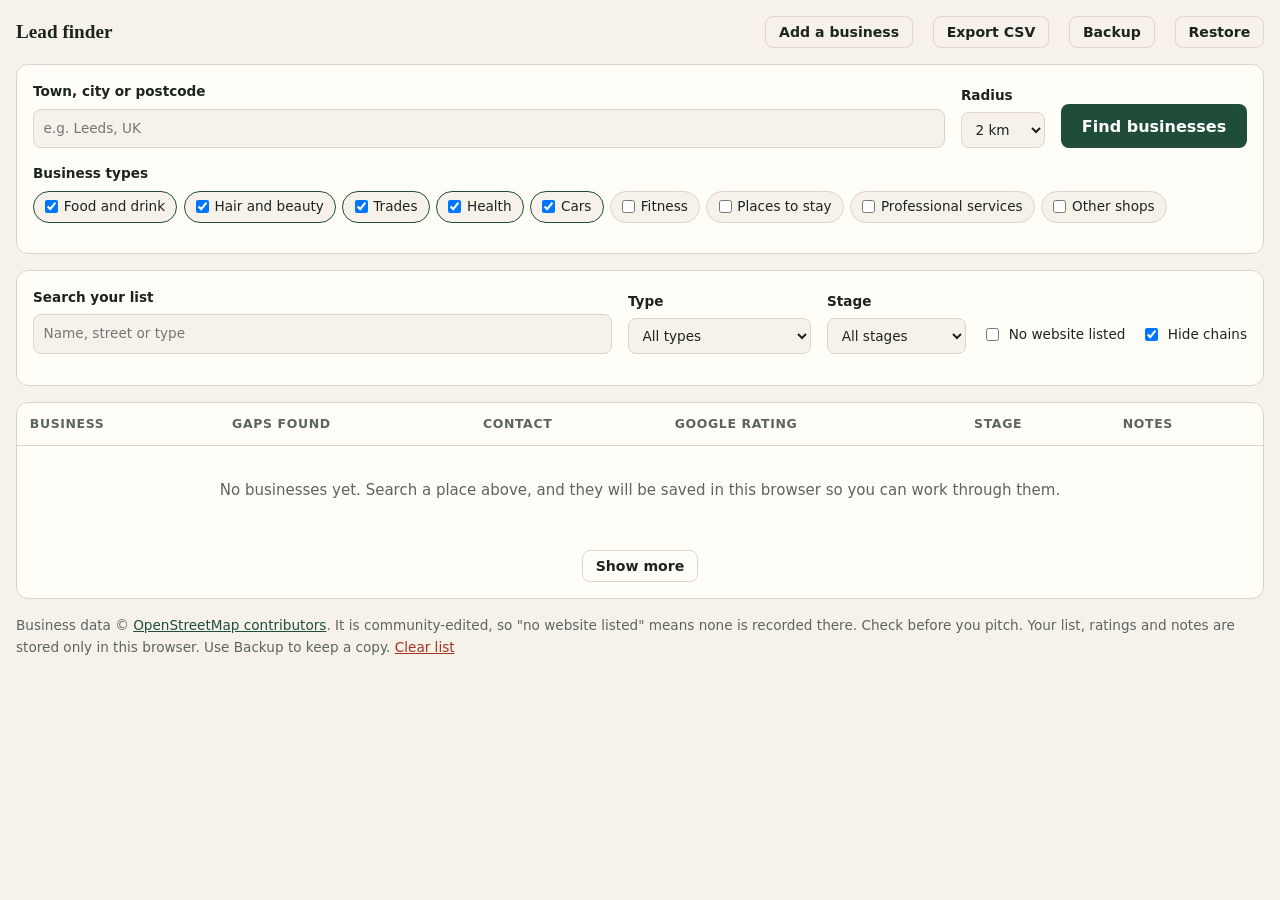
==== leads/index.html @ 333c08f4 "Add agency site, OpenStreetMap lead finder and delivery playbook Static, no-build starting point: a " ====
<!doctype html>
<html lang="en">
<head>
  <meta charset="utf-8">
  <meta name="viewport" content="width=device-width, initial-scale=1">
  <meta name="robots" content="noindex, nofollow">
  <title>Lead finder</title>
  <link rel="stylesheet" href="../assets/site.css">
  <link rel="stylesheet" href="leads.css">
</head>
<body>
  <header class="top">
    <a class="brand" href="../">Lead finder</a>
    <nav aria-label="Tools">
      <button type="button" class="ghost" id="add-manual">Add a business</button>
      <button type="button" class="ghost" id="export-csv">Export CSV</button>
      <button type="button" class="ghost" id="export-json">Backup</button>
      <label class="ghost file">Restore<input type="file" id="import-json" accept="application/json" hidden></label>
    </nav>
  </header>

  <main class="tool">
    <form id="search" class="panel">
      <label class="grow">Town, city or postcode
        <input id="place" placeholder="e.g. Leeds, UK" required>
      </label>
      <label>Radius
        <select id="radius">
          <option value="1000">1 km</option>
          <option value="2000" selected>2 km</option>
          <option value="5000">5 km</option>
          <option value="10000">10 km</option>
        </select>
      </label>
      <button class="btn" type="submit" id="go">Find businesses</button>
      <fieldset id="groups">
        <legend>Business types</legend>
      </fieldset>
      <p id="status" role="status"></p>
    </form>

    <section class="panel filters" aria-label="Filter your list">
      <label class="grow">Search your list
        <input id="q" type="search" placeholder="Name, street or type">
      </label>
      <label>Type
        <select id="f-group"><option value="">All types</option></select>
      </label>
      <label>Stage
        <select id="f-status"><option value="">All stages</option></select>
      </label>
      <label class="check"><input type="checkbox" id="f-noweb"> No website listed</label>
      <label class="check"><input type="checkbox" id="f-chains" checked> Hide chains</label>
      <p id="count"></p>
    </section>

    <div class="table-wrap">
      <table>
        <thead>
          <tr>
            <th>Business</th>
            <th>Gaps found</th>
            <th>Contact</th>
            <th title="Type in what you see on Google Maps">Google rating</th>
            <th>Stage</th>
            <th>Notes</th>
          </tr>
        </thead>
        <tbody id="rows"></tbody>
      </table>
      <p id="empty" class="empty">
        No businesses yet. Search a place above, and they will be saved in this browser so you can work through them.
      </p>
      <button type="button" class="ghost" id="more" hidden>Show more</button>
    </div>

    <p class="fine">
      Business data &copy; <a href="https://www.openstreetmap.org/copyright" target="_blank" rel="noopener">OpenStreetMap contributors</a>.
      It is community-edited, so "no website listed" means none is recorded there. Check before you pitch.
      Your list, ratings and notes are stored only in this browser. Use Backup to keep a copy.
      <button type="button" class="linklike" id="clear">Clear list</button>
    </p>
  </main>

  <dialog id="manual">
    <form method="dialog" id="manual-form">
      <h2>Add a business</h2>
      <label>Name <input name="name" required></label>
      <label>Address <input name="address"></label>
      <label>Phone <input name="phone"></label>
      <label>Website <input name="website" placeholder="Leave empty if they have none"></label>
      <div class="dialog-actions">
        <button type="button" class="ghost" id="manual-cancel">Cancel</button>
        <button class="btn small" type="submit">Add</button>
      </div>
    </form>
  </dialog>

  <script src="../config.js"></script>
  <script src="leads.js"></script>
</body>
</html>
---- assets/site.css ----
:root {
  --bg: #f6f2ea;
  --surface: #fffdf8;
  --ink: #1c2420;
  --muted: #5b655f;
  --line: #ddd5c6;
  --brand: #1f4d3a;
  --brand-ink: #ffffff;
  --accent: #b9621b;
  --good: #1f6b45;
  --warn: #8a5a00;
  --bad: #a2331f;
  --good-bg: #dcefe3;
  --warn-bg: #f6e7c4;
  --bad-bg: #f6dcd5;
  --serif: "Iowan Old Style", "Palatino Linotype", Palatino, Georgia, serif;
  --sans: system-ui, -apple-system, "Segoe UI", Roboto, sans-serif;
}

@media (prefers-color-scheme: dark) {
  :root {
    --bg: #141917;
    --surface: #1c2320;
    --ink: #ecefe9;
    --muted: #a3ada6;
    --line: #313a35;
    --brand: #7fcaa3;
    --brand-ink: #10231a;
    --accent: #e7a15f;
    --good: #8fd6ae;
    --warn: #e8c46e;
    --bad: #f0a091;
    --good-bg: #1d3a2b;
    --warn-bg: #3d3113;
    --bad-bg: #44211a;
  }
}

* { box-sizing: border-box; }
html { scroll-behavior: smooth; }
body {
  margin: 0;
  background: var(--bg);
  color: var(--ink);
  font: 17px/1.6 var(--sans);
}
h1, h2, h3 { font-family: var(--serif); line-height: 1.15; margin: 0; text-wrap: balance; }
h1 { font-size: clamp(2.2rem, 6vw, 3.8rem); letter-spacing: -0.02em; }
h2 { font-size: clamp(1.6rem, 3.5vw, 2.2rem); margin-bottom: 1.5rem; }
h3 { font-size: 1.25rem; }
p { margin: 0 0 1rem; }
a { color: var(--brand); }

.top, main > section, .foot {
  padding-inline: max(16px, calc((100vw - 1080px) / 2));
}

.top {
  display: flex;
  align-items: center;
  justify-content: space-between;
  gap: 1rem;
  padding-block: 1rem;
  flex-wrap: wrap;
}
.brand { font: 600 1.2rem var(--serif); color: var(--ink); text-decoration: none; }
.top nav { display: flex; align-items: center; gap: 1.25rem; flex-wrap: wrap; }
.top nav a:not(.btn) { color: var(--muted); text-decoration: none; font-size: 0.95rem; }
.top nav a:not(.btn):hover { color: var(--ink); }

.btn {
  display: inline-block;
  background: var(--brand);
  color: var(--brand-ink);
  border: 0;
  border-radius: 8px;
  padding: 0.8rem 1.3rem;
  font: 600 1rem var(--sans);
  text-decoration: none;
  cursor: pointer;
}
.btn:hover { filter: brightness(1.1); }
.btn.small { padding: 0.5rem 0.9rem; font-size: 0.95rem; }
.link { font-weight: 600; }
:focus-visible { outline: 3px solid var(--accent); outline-offset: 2px; }

.hero {
  display: grid;
  grid-template-columns: minmax(0, 1.25fr) minmax(0, 1fr);
  gap: 3rem;
  align-items: center;
  padding-block: 4rem 5rem;
}
.eyebrow {
  color: var(--accent);
  font-weight: 600;
  font-size: 0.9rem;
  letter-spacing: 0.06em;
  text-transform: uppercase;
}
.lede { font-size: 1.15rem; color: var(--muted); max-width: 34rem; margin-top: 1.25rem; }
.cta-row { display: flex; align-items: center; gap: 1.5rem; flex-wrap: wrap; margin-top: 1.75rem; }

.scorecard {
  background: var(--surface);
  border: 1px solid var(--line);
  border-radius: 14px;
  padding: 1.5rem;
  transform: rotate(1.2deg);
  box-shadow: 0 18px 40px -24px rgb(0 0 0 / 0.45);
}
.scorecard-title { font: 600 1.1rem var(--serif); margin-bottom: 0.75rem; }
.scorecard ul { list-style: none; margin: 0; padding: 0; }
.scorecard li {
  display: flex;
  gap: 0.75rem;
  align-items: baseline;
  padding: 0.6rem 0;
  border-top: 1px solid var(--line);
  font-size: 0.95rem;
}
.mark {
  flex: 0 0 4.4rem;
  text-align: center;
  font-size: 0.75rem;
  font-weight: 700;
  border-radius: 99px;
  padding: 0.15rem 0;
}
.mark.good { background: var(--good-bg); color: var(--good); }
.mark.warn { background: var(--warn-bg); color: var(--warn); }
.mark.bad { background: var(--bad-bg); color: var(--bad); }
.scorecard-note { margin: 0.9rem 0 0; font-size: 0.9rem; color: var(--muted); }

.band { padding-block: 4rem; }
.band.alt { background: var(--surface); border-block: 1px solid var(--line); }

.grid { display: grid; grid-template-columns: repeat(auto-fit, minmax(230px, 1fr)); gap: 1.25rem; }
.card {
  background: var(--surface);
  border: 1px solid var(--line);
  border-radius: 12px;
  padding: 1.5rem;
}
.card h3 { margin-bottom: 0.6rem; }
.card p { color: var(--muted); font-size: 0.97rem; }
.card ul { margin: 0; padding-left: 1.1rem; font-size: 0.93rem; }
.card li { margin-bottom: 0.3rem; }

.steps {
  list-style: none;
  counter-reset: step;
  margin: 0;
  padding: 0;
  display: grid;
  grid-template-columns: repeat(auto-fit, minmax(230px, 1fr));
  gap: 2rem;
}
.steps li { counter-increment: step; }
.steps li::before {
  content: counter(step);
  display: block;
  font: 600 2.4rem var(--serif);
  color: var(--accent);
}
.steps h3 { margin: 0.25rem 0 0.5rem; }
.steps p { color: var(--muted); }

.faq { max-width: 46rem; }
.faq details { border-top: 1px solid var(--line); padding: 1rem 0; }
.faq details:last-child { border-bottom: 1px solid var(--line); }
.faq summary { font-weight: 600; cursor: pointer; }
.faq details p { margin: 0.75rem 0 0; color: var(--muted); }

.contact { display: grid; grid-template-columns: minmax(0, 1fr) minmax(0, 1.1fr); gap: 3rem; }
.direct { display: flex; flex-direction: column; gap: 0.35rem; font-weight: 600; }
form { display: grid; gap: 1rem; }
label { display: grid; gap: 0.35rem; font-size: 0.92rem; font-weight: 600; }
.optional { font-weight: 400; color: var(--muted); }
input, select, textarea {
  font: inherit;
  font-weight: 400;
  color: var(--ink);
  background: var(--bg);
  border: 1px solid var(--line);
  border-radius: 8px;
  padding: 0.7rem 0.8rem;
  width: 100%;
}
.hp { position: absolute; left: -9999px; }
form .btn { justify-self: start; }
#form-status { margin: 0; min-height: 1.5em; font-size: 0.95rem; }
#form-status.error { color: var(--bad); }

.foot {
  display: flex;
  justify-content: space-between;
  gap: 1rem;
  flex-wrap: wrap;
  padding-block: 1.5rem;
  color: var(--muted);
  font-size: 0.9rem;
}

@media (max-width: 800px) {
  .hero, .contact { grid-template-columns: 1fr; gap: 2rem; }
  .hero { padding-block: 2rem 3rem; }
  .scorecard { transform: none; }
  .band { padding-block: 3rem; }
}
@media (prefers-reduced-motion: reduce) {
  html { scroll-behavior: auto; }
}
---- leads/leads.css ----
body { font-size: 15px; }
.tool { padding: 0 max(16px, calc((100vw - 1320px) / 2)) 3rem; }
.top { padding-inline: max(16px, calc((100vw - 1320px) / 2)); }

.panel {
  display: flex;
  flex-wrap: wrap;
  align-items: end;
  gap: 0.9rem 1rem;
  background: var(--surface);
  border: 1px solid var(--line);
  border-radius: 12px;
  padding: 1rem;
  margin-bottom: 1rem;
}
.panel label { font-size: 0.85rem; }
.panel .grow { flex: 1 1 16rem; }
.panel input, .panel select { padding: 0.5rem 0.6rem; }
.panel .check { display: flex; align-items: center; gap: 0.4rem; font-weight: 400; padding-bottom: 0.55rem; }
.panel .check input { width: auto; }
.panel p { margin: 0; flex-basis: 100%; color: var(--muted); font-size: 0.9rem; }
#status.error { color: var(--bad); }

fieldset { flex-basis: 100%; border: 0; margin: 0; padding: 0; display: flex; flex-wrap: wrap; gap: 0.4rem; }
legend { font-size: 0.85rem; font-weight: 600; margin-bottom: 0.4rem; padding: 0; }
.chip {
  display: inline-flex;
  align-items: center;
  gap: 0.35rem;
  border: 1px solid var(--line);
  border-radius: 99px;
  padding: 0.25rem 0.7rem;
  font-weight: 400;
  cursor: pointer;
  background: var(--bg);
}
.chip input { width: auto; margin: 0; }
.chip:has(input:checked) { border-color: var(--brand); }

.ghost {
  font: 600 0.88rem var(--sans);
  color: var(--ink);
  background: transparent;
  border: 1px solid var(--line);
  border-radius: 8px;
  padding: 0.45rem 0.8rem;
  cursor: pointer;
}
.ghost:hover { border-color: var(--brand); }
.ghost.file { display: inline-block; }
.linklike { font: inherit; color: var(--bad); background: none; border: 0; padding: 0; text-decoration: underline; cursor: pointer; }

.table-wrap { overflow-x: auto; background: var(--surface); border: 1px solid var(--line); border-radius: 12px; }
table { border-collapse: collapse; width: 100%; min-width: 980px; }
th, td { text-align: left; vertical-align: top; padding: 0.7rem 0.8rem; border-bottom: 1px solid var(--line); }
th { font-size: 0.78rem; text-transform: uppercase; letter-spacing: 0.05em; color: var(--muted); }
tbody tr:last-child td { border-bottom: 0; }
td .name { font-weight: 600; }
td .sub { color: var(--muted); font-size: 0.85rem; }
td a { word-break: break-word; }
td.reach { font-size: 0.88rem; max-width: 15rem; }
td.reach div { margin-bottom: 0.15rem; }

.gaps { display: flex; flex-wrap: wrap; gap: 0.3rem; max-width: 17rem; }
.gap { font-size: 0.75rem; font-weight: 600; border-radius: 99px; padding: 0.1rem 0.55rem; background: var(--warn-bg); color: var(--warn); }
.gap.strong { background: var(--bad-bg); color: var(--bad); }
.gap.none { background: var(--good-bg); color: var(--good); }
.score { font-size: 0.8rem; color: var(--muted); margin-top: 0.3rem; }

.rating { display: flex; gap: 0.3rem; align-items: center; }
.rating input { width: 5.4rem; padding: 0.35rem 0.4rem; }
td select { padding: 0.35rem 0.4rem; min-width: 8.5rem; }
td textarea { padding: 0.35rem 0.5rem; min-width: 12rem; font-size: 0.88rem; }

.empty { padding: 2rem 1rem; margin: 0; text-align: center; color: var(--muted); }
#more { display: block; margin: 1rem auto; }
.fine { color: var(--muted); font-size: 0.85rem; margin-top: 1rem; }

dialog {
  border: 1px solid var(--line);
  border-radius: 12px;
  background: var(--surface);
  color: var(--ink);
  padding: 1.5rem;
  width: min(28rem, calc(100vw - 32px));
}
dialog::backdrop { background: rgb(0 0 0 / 0.5); }
dialog h2 { font-size: 1.3rem; margin-bottom: 0; }
.dialog-actions { display: flex; justify-content: flex-end; gap: 0.6rem; }
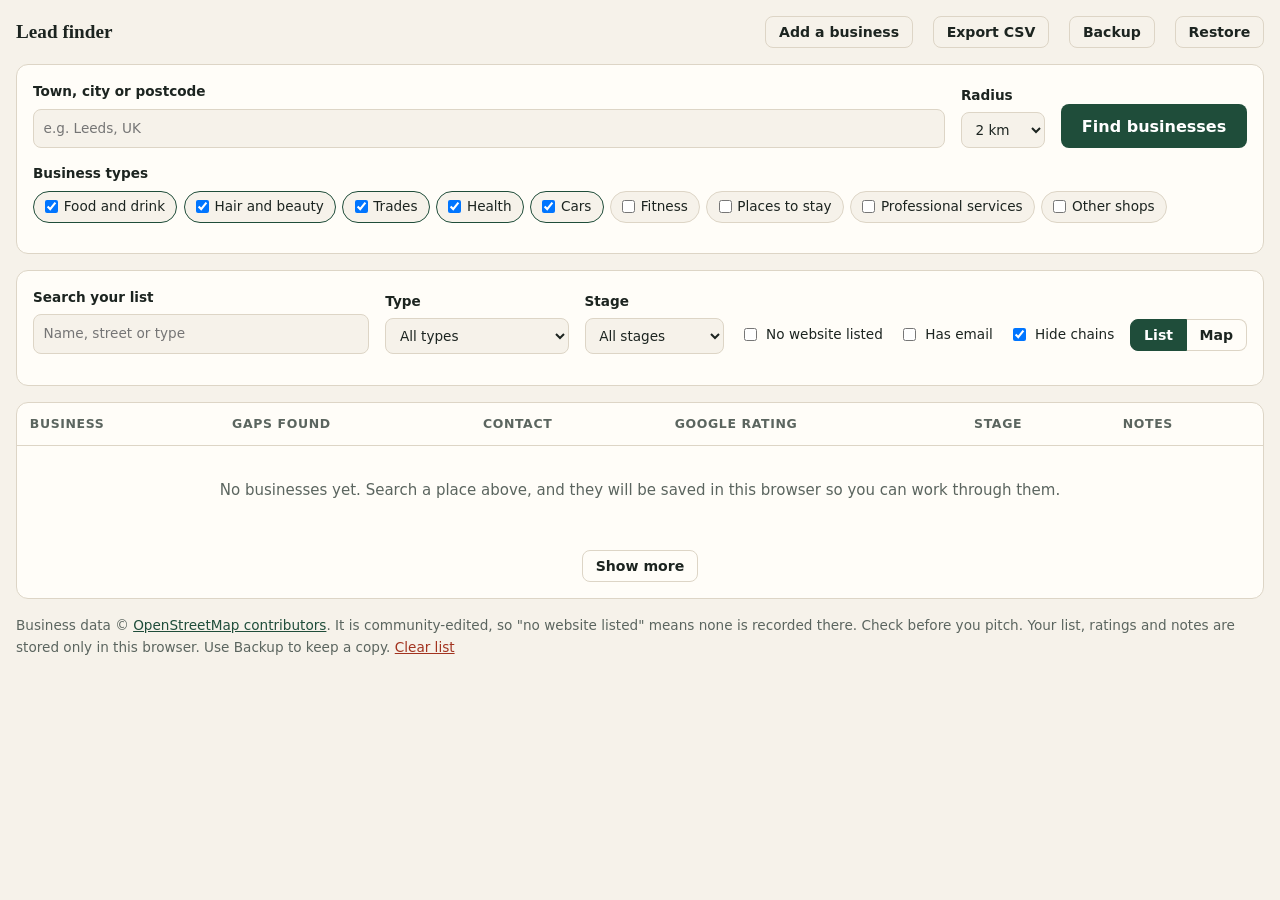
==== commit a47b214b: "Add map view and outreach email drafts to the lead finder Businesses can be viewed on a map coloured" ====
--- a/leads/index.html
+++ b/leads/index.html
@@ -6,11 +6,12 @@
   <meta name="robots" content="noindex, nofollow">
   <title>Lead finder</title>
   <link rel="stylesheet" href="../assets/site.css">
+  <link rel="stylesheet" href="vendor/leaflet/leaflet.css">
   <link rel="stylesheet" href="leads.css">
 </head>
 <body>
   <header class="top">
-    <a class="brand" href="../">Lead finder</a>
+    <a class="brand" href="../index.html">Lead finder</a>
     <nav aria-label="Tools">
       <button type="button" class="ghost" id="add-manual">Add a business</button>
       <button type="button" class="ghost" id="export-csv">Export CSV</button>
@@ -50,11 +51,21 @@
         <select id="f-status"><option value="">All stages</option></select>
       </label>
       <label class="check"><input type="checkbox" id="f-noweb"> No website listed</label>
+      <label class="check"><input type="checkbox" id="f-email"> Has email</label>
       <label class="check"><input type="checkbox" id="f-chains" checked> Hide chains</label>
+      <div class="views" role="group" aria-label="View">
+        <button type="button" class="ghost" id="view-list" aria-pressed="true">List</button>
+        <button type="button" class="ghost" id="view-map" aria-pressed="false">Map</button>
+      </div>
       <p id="count"></p>
     </section>
 
-    <div class="table-wrap">
+    <div id="map-wrap" hidden>
+      <div id="map" aria-label="Map of businesses"></div>
+      <p class="legend"><i class="dot hot"></i> Strong opportunity <i class="dot warm"></i> Some gaps <i class="dot cool"></i> Little to offer <i class="dot done"></i> Already contacted</p>
+    </div>
+
+    <div class="table-wrap" id="list-wrap">
       <table>
         <thead>
           <tr>
@@ -88,6 +99,7 @@
       <label>Name <input name="name" required></label>
       <label>Address <input name="address"></label>
       <label>Phone <input name="phone"></label>
+      <label>Email <input name="email" type="email"></label>
       <label>Website <input name="website" placeholder="Leave empty if they have none"></label>
       <div class="dialog-actions">
         <button type="button" class="ghost" id="manual-cancel">Cancel</button>
@@ -96,6 +108,23 @@
     </form>
   </dialog>
 
+  <dialog id="draft">
+    <form method="dialog" id="draft-form">
+      <h2>Email to <span id="draft-name"></span></h2>
+      <p id="draft-warn" class="warn" hidden></p>
+      <label>To <input id="draft-to" type="email" placeholder="No email on record. Paste one here if you find it."></label>
+      <label>Subject <input id="draft-subject"></label>
+      <label>Message <textarea id="draft-body" rows="14"></textarea></label>
+      <p class="fine">Read it before you send, and check the business details are right. Sending marks the business as Contacted.</p>
+      <div class="dialog-actions">
+        <button type="button" class="ghost" id="draft-cancel">Close</button>
+        <button type="button" class="ghost" id="draft-copy">Copy message</button>
+        <button type="button" class="btn small" id="draft-send">Open in my email app</button>
+      </div>
+    </form>
+  </dialog>
+
+  <script src="vendor/leaflet/leaflet.js"></script>
   <script src="../config.js"></script>
   <script src="leads.js"></script>
 </body>
--- a/assets/site.css
+++ b/assets/site.css
@@ -106,7 +106,6 @@
   border: 1px solid var(--line);
   border-radius: 14px;
   padding: 1.5rem;
-  transform: rotate(1.2deg);
   box-shadow: 0 18px 40px -24px rgb(0 0 0 / 0.45);
 }
 .scorecard-title { font: 600 1.1rem var(--serif); margin-bottom: 0.75rem; }
@@ -147,24 +146,46 @@
 .card ul { margin: 0; padding-left: 1.1rem; font-size: 0.93rem; }
 .card li { margin-bottom: 0.3rem; }
 
-.steps {
-  list-style: none;
-  counter-reset: step;
-  margin: 0;
-  padding: 0;
-  display: grid;
-  grid-template-columns: repeat(auto-fit, minmax(230px, 1fr));
-  gap: 2rem;
-}
-.steps li { counter-increment: step; }
+.how { display: grid; grid-template-columns: minmax(0, 1fr) minmax(0, 1.4fr); gap: 3rem; }
+.how-head { position: sticky; top: 6rem; align-self: start; }
+.how-head h2 { margin-bottom: 1rem; }
+.how-head p { color: var(--muted); max-width: 22rem; }
+.steps { list-style: none; counter-reset: step; margin: 0; padding: 0 0 0 4.5rem; position: relative; }
+/* The rail, and the part of it that fills as you scroll. */
+.steps::before, .steps::after {
+  content: "";
+  position: absolute;
+  left: 1.4rem;
+  top: 0.5rem;
+  bottom: 0.5rem;
+  width: 2px;
+  background: var(--line);
+}
+.steps::after { background: var(--accent); transform: scaleY(var(--fill, 1)); transform-origin: top; }
+.steps li { counter-increment: step; position: relative; padding-bottom: 3.5rem; }
+.steps li:last-child { padding-bottom: 0; }
 .steps li::before {
   content: counter(step);
-  display: block;
-  font: 600 2.4rem var(--serif);
-  color: var(--accent);
-}
-.steps h3 { margin: 0.25rem 0 0.5rem; }
-.steps p { color: var(--muted); }
+  position: absolute;
+  left: -4.5rem;
+  top: -0.35rem;
+  z-index: 1;
+  width: 2.9rem;
+  height: 2.9rem;
+  display: grid;
+  place-items: center;
+  border-radius: 50%;
+  border: 2px solid var(--accent);
+  background: var(--accent);
+  color: var(--surface);
+  font: 600 1.25rem var(--serif);
+  transition: background 0.4s, color 0.4s, border-color 0.4s, transform 0.4s cubic-bezier(0.3, 1.6, 0.5, 1);
+}
+.js .steps li:not(.active)::before { background: var(--surface); color: var(--muted); border-color: var(--line); transform: scale(0.85); }
+.steps h3 { margin: 0 0 0.5rem; font-size: 1.5rem; }
+.steps p { color: var(--muted); max-width: 30rem; }
+.js .steps li > * { transition: opacity 0.5s; }
+.js .steps li:not(.active) > * { opacity: 0.35; }
 
 .faq { max-width: 46rem; }
 .faq details { border-top: 1px solid var(--line); padding: 1rem 0; }
@@ -203,11 +224,154 @@
 }
 
 @media (max-width: 800px) {
-  .hero, .contact { grid-template-columns: 1fr; gap: 2rem; }
+  .hero, .contact, .how { grid-template-columns: 1fr; gap: 2rem; }
+  .how-head { position: static; }
   .hero { padding-block: 2rem 3rem; }
-  .scorecard { transform: none; }
   .band { padding-block: 3rem; }
 }
 @media (prefers-reduced-motion: reduce) {
   html { scroll-behavior: auto; }
 }
+
+/* ---------- motion (public site only) ---------- */
+
+.home .top {
+  position: sticky;
+  top: 0;
+  z-index: 10;
+  background: color-mix(in srgb, var(--bg) 85%, transparent);
+  backdrop-filter: blur(10px);
+  -webkit-backdrop-filter: blur(10px);
+  border-bottom: 1px solid transparent;
+  transition: border-color 0.3s, box-shadow 0.3s;
+}
+.home .top.scrolled { border-bottom-color: var(--line); box-shadow: 0 8px 24px -20px rgb(0 0 0 / 0.5); }
+.home section[id] { scroll-margin-top: 4.5rem; }
+
+.progress {
+  position: fixed;
+  inset: 0 0 auto 0;
+  height: 3px;
+  z-index: 20;
+  background: var(--accent);
+  transform: scaleX(0);
+  transform-origin: left;
+}
+
+.hero { position: relative; }
+.hero::before {
+  content: "";
+  position: absolute;
+  z-index: -1;
+  width: min(46rem, 90vw);
+  aspect-ratio: 1;
+  right: -10rem;
+  top: -1rem;
+  border-radius: 50%;
+  background: radial-gradient(closest-side, color-mix(in srgb, var(--accent) 22%, transparent), transparent);
+  transform: translateY(calc(var(--scroll, 0) * 0.25px));
+  pointer-events: none;
+}
+.home main { overflow-x: clip; }
+
+.scorecard {
+  --tilt: 1.2deg;
+  transform: perspective(900px) rotateX(var(--rx, 0deg)) rotateY(var(--ry, 0deg)) rotate(var(--tilt));
+  transition: transform 0.25s ease-out;
+}
+.card { transition: transform 0.25s ease, box-shadow 0.25s ease, border-color 0.25s ease; }
+.card:hover { transform: translateY(-4px); border-color: var(--brand); box-shadow: 0 16px 30px -22px rgb(0 0 0 / 0.5); }
+.btn { transition: transform 0.15s ease, filter 0.15s ease; }
+.btn:hover { transform: translateY(-1px); }
+
+/* Elements start hidden only when the script is running, so the page still
+   shows everything if JavaScript is off. */
+.js .reveal { opacity: 0; transform: translateY(26px); }
+/* The transition lives on the "in" state only, so hiding at load is instant
+   and only the arrival is animated. */
+.js .reveal.in {
+  opacity: 1;
+  transform: none;
+  transition: opacity 0.7s ease, transform 0.7s cubic-bezier(0.2, 0.7, 0.2, 1);
+  transition-delay: var(--delay, 0ms);
+}
+.js .scorecard.reveal { transform: rotate(var(--tilt)) translateY(26px) scale(0.97); }
+.js .scorecard.reveal.in { transform: rotate(var(--tilt)); }
+
+.js .scorecard li { opacity: 0; transform: translateX(14px); }
+.js .scorecard.in li { opacity: 1; transform: none; transition: opacity 0.5s ease, transform 0.5s ease; transition-delay: calc(350ms + var(--i, 0) * 140ms); }
+
+
+@media (max-width: 800px) {
+  .scorecard { --tilt: 0deg; }
+}
+@media (prefers-reduced-motion: reduce) {
+  .js .reveal, .js .scorecard li { opacity: 1; transform: none; transition: none; }
+  .js .scorecard.reveal { transform: rotate(var(--tilt)); }
+  .hero::before { transform: none; }
+  .progress { display: none; }
+  .card:hover, .btn:hover { transform: none; }
+}
+@media (max-width: 640px) {
+  .home .top nav a:not(.btn) { display: none; }
+}
+
+/* ---------- richer motion ---------- */
+
+/* Headline: each word rises out of its own masked line. */
+.js h1 .w { display: inline-block; overflow: hidden; vertical-align: bottom; padding-bottom: 0.12em; margin-bottom: -0.12em; }
+.js h1 .w > span { display: inline-block; transform: translateY(110%); }
+.js h1.in .w > span { transform: none; transition: transform 0.9s cubic-bezier(0.2, 0.8, 0.2, 1); transition-delay: calc(var(--i) * 70ms); }
+
+/* Scrolling strip of services. */
+.marquee {
+  overflow: hidden;
+  border-block: 1px solid var(--line);
+  padding-block: 1.1rem;
+  -webkit-mask-image: linear-gradient(90deg, transparent, #000 12%, #000 88%, transparent);
+  mask-image: linear-gradient(90deg, transparent, #000 12%, #000 88%, transparent);
+}
+.marquee-track { display: flex; width: max-content; animation: marquee 40s linear infinite; }
+.marquee:hover .marquee-track { animation-play-state: paused; }
+.marquee span { font: 600 clamp(1.4rem, 3vw, 2rem) var(--serif); color: var(--muted); white-space: nowrap; padding-right: 1.5rem; }
+.marquee span::after { content: "\2726"; color: var(--accent); margin-left: 1.5rem; font-size: 0.7em; vertical-align: middle; }
+@keyframes marquee { to { transform: translateX(-50%); } }
+
+/* Service cards: a soft light follows the pointer. */
+.card { position: relative; overflow: hidden; }
+.card::before {
+  content: "";
+  position: absolute;
+  inset: 0;
+  background: radial-gradient(16rem circle at var(--mx, 50%) var(--my, 50%), color-mix(in srgb, var(--accent) 20%, transparent), transparent 65%);
+  opacity: 0;
+  transition: opacity 0.35s;
+  pointer-events: none;
+}
+.card:hover::before { opacity: 1; }
+.card > * { position: relative; }
+
+/* Final call to action: a dark panel that widens to full width as it arrives. */
+.cta {
+  --line: rgb(255 255 255 / 0.22);
+  --muted: rgb(255 255 255 / 0.72);
+  background: var(--cta-bg, #16372a);
+  color: #f6f2ea;
+  clip-path: inset(0 var(--inset, 0%) round var(--round, 0px));
+}
+.cta a { color: #f6f2ea; }
+.cta input, .cta select, .cta textarea { background: rgb(255 255 255 / 0.08); color: #f6f2ea; }
+.cta select option { color: #1c2420; }
+.cta .btn { background: #f0b06a; color: #1c2420; }
+.cta #form-status.error { color: #ffb4a6; }
+.cta :focus-visible { outline-color: #f0b06a; }
+@media (prefers-color-scheme: dark) {
+  .cta { --cta-bg: #0f241b; }
+}
+
+@media (prefers-reduced-motion: reduce) {
+  .js h1 .w > span { transform: none; transition: none; }
+  .marquee-track { animation: none; }
+  .js .steps li:not(.active) > * { opacity: 1; }
+  .scorecard { transition: none; }
+}
--- a/leads/vendor/leaflet/leaflet.css
+++ b/leads/vendor/leaflet/leaflet.css
@@ -0,0 +1,661 @@
+/* required styles */
+
+.leaflet-pane,
+.leaflet-tile,
+.leaflet-marker-icon,
+.leaflet-marker-shadow,
+.leaflet-tile-container,
+.leaflet-pane > svg,
+.leaflet-pane > canvas,
+.leaflet-zoom-box,
+.leaflet-image-layer,
+.leaflet-layer {
+	position: absolute;
+	left: 0;
+	top: 0;
+	}
+.leaflet-container {
+	overflow: hidden;
+	}
+.leaflet-tile,
+.leaflet-marker-icon,
+.leaflet-marker-shadow {
+	-webkit-user-select: none;
+	   -moz-user-select: none;
+	        user-select: none;
+	  -webkit-user-drag: none;
+	}
+/* Prevents IE11 from highlighting tiles in blue */
+.leaflet-tile::selection {
+	background: transparent;
+}
+/* Safari renders non-retina tile on retina better with this, but Chrome is worse */
+.leaflet-safari .leaflet-tile {
+	image-rendering: -webkit-optimize-contrast;
+	}
+/* hack that prevents hw layers "stretching" when loading new tiles */
+.leaflet-safari .leaflet-tile-container {
+	width: 1600px;
+	height: 1600px;
+	-webkit-transform-origin: 0 0;
+	}
+.leaflet-marker-icon,
+.leaflet-marker-shadow {
+	display: block;
+	}
+/* .leaflet-container svg: reset svg max-width decleration shipped in Joomla! (joomla.org) 3.x */
+/* .leaflet-container img: map is broken in FF if you have max-width: 100% on tiles */
+.leaflet-container .leaflet-overlay-pane svg {
+	max-width: none !important;
+	max-height: none !important;
+	}
+.leaflet-container .leaflet-marker-pane img,
+.leaflet-container .leaflet-shadow-pane img,
+.leaflet-container .leaflet-tile-pane img,
+.leaflet-container img.leaflet-image-layer,
+.leaflet-container .leaflet-tile {
+	max-width: none !important;
+	max-height: none !important;
+	width: auto;
+	padding: 0;
+	}
+
+.leaflet-container img.leaflet-tile {
+	/* See: https://bugs.chromium.org/p/chromium/issues/detail?id=600120 */
+	mix-blend-mode: plus-lighter;
+}
+
+.leaflet-container.leaflet-touch-zoom {
+	-ms-touch-action: pan-x pan-y;
+	touch-action: pan-x pan-y;
+	}
+.leaflet-container.leaflet-touch-drag {
+	-ms-touch-action: pinch-zoom;
+	/* Fallback for FF which doesn't support pinch-zoom */
+	touch-action: none;
+	touch-action: pinch-zoom;
+}
+.leaflet-container.leaflet-touch-drag.leaflet-touch-zoom {
+	-ms-touch-action: none;
+	touch-action: none;
+}
+.leaflet-container {
+	-webkit-tap-highlight-color: transparent;
+}
+.leaflet-container a {
+	-webkit-tap-highlight-color: rgba(51, 181, 229, 0.4);
+}
+.leaflet-tile {
+	filter: inherit;
+	visibility: hidden;
+	}
+.leaflet-tile-loaded {
+	visibility: inherit;
+	}
+.leaflet-zoom-box {
+	width: 0;
+	height: 0;
+	-moz-box-sizing: border-box;
+	     box-sizing: border-box;
+	z-index: 800;
+	}
+/* workaround for https://bugzilla.mozilla.org/show_bug.cgi?id=888319 */
+.leaflet-overlay-pane svg {
+	-moz-user-select: none;
+	}
+
+.leaflet-pane         { z-index: 400; }
+
+.leaflet-tile-pane    { z-index: 200; }
+.leaflet-overlay-pane { z-index: 400; }
+.leaflet-shadow-pane  { z-index: 500; }
+.leaflet-marker-pane  { z-index: 600; }
+.leaflet-tooltip-pane   { z-index: 650; }
+.leaflet-popup-pane   { z-index: 700; }
+
+.leaflet-map-pane canvas { z-index: 100; }
+.leaflet-map-pane svg    { z-index: 200; }
+
+.leaflet-vml-shape {
+	width: 1px;
+	height: 1px;
+	}
+.lvml {
+	behavior: url(#default#VML);
+	display: inline-block;
+	position: absolute;
+	}
+
+
+/* control positioning */
+
+.leaflet-control {
+	position: relative;
+	z-index: 800;
+	pointer-events: visiblePainted; /* IE 9-10 doesn't have auto */
+	pointer-events: auto;
+	}
+.leaflet-top,
+.leaflet-bottom {
+	position: absolute;
+	z-index: 1000;
+	pointer-events: none;
+	}
+.leaflet-top {
+	top: 0;
+	}
+.leaflet-right {
+	right: 0;
+	}
+.leaflet-bottom {
+	bottom: 0;
+	}
+.leaflet-left {
+	left: 0;
+	}
+.leaflet-control {
+	float: left;
+	clear: both;
+	}
+.leaflet-right .leaflet-control {
+	float: right;
+	}
+.leaflet-top .leaflet-control {
+	margin-top: 10px;
+	}
+.leaflet-bottom .leaflet-control {
+	margin-bottom: 10px;
+	}
+.leaflet-left .leaflet-control {
+	margin-left: 10px;
+	}
+.leaflet-right .leaflet-control {
+	margin-right: 10px;
+	}
+
+
+/* zoom and fade animations */
+
+.leaflet-fade-anim .leaflet-popup {
+	opacity: 0;
+	-webkit-transition: opacity 0.2s linear;
+	   -moz-transition: opacity 0.2s linear;
+	        transition: opacity 0.2s linear;
+	}
+.leaflet-fade-anim .leaflet-map-pane .leaflet-popup {
+	opacity: 1;
+	}
+.leaflet-zoom-animated {
+	-webkit-transform-origin: 0 0;
+	    -ms-transform-origin: 0 0;
+	        transform-origin: 0 0;
+	}
+svg.leaflet-zoom-animated {
+	will-change: transform;
+}
+
+.leaflet-zoom-anim .leaflet-zoom-animated {
+	-webkit-transition: -webkit-transform 0.25s cubic-bezier(0,0,0.25,1);
+	   -moz-transition:    -moz-transform 0.25s cubic-bezier(0,0,0.25,1);
+	        transition:         transform 0.25s cubic-bezier(0,0,0.25,1);
+	}
+.leaflet-zoom-anim .leaflet-tile,
+.leaflet-pan-anim .leaflet-tile {
+	-webkit-transition: none;
+	   -moz-transition: none;
+	        transition: none;
+	}
+
+.leaflet-zoom-anim .leaflet-zoom-hide {
+	visibility: hidden;
+	}
+
+
+/* cursors */
+
+.leaflet-interactive {
+	cursor: pointer;
+	}
+.leaflet-grab {
+	cursor: -webkit-grab;
+	cursor:    -moz-grab;
+	cursor:         grab;
+	}
+.leaflet-crosshair,
+.leaflet-crosshair .leaflet-interactive {
+	cursor: crosshair;
+	}
+.leaflet-popup-pane,
+.leaflet-control {
+	cursor: auto;
+	}
+.leaflet-dragging .leaflet-grab,
+.leaflet-dragging .leaflet-grab .leaflet-interactive,
+.leaflet-dragging .leaflet-marker-draggable {
+	cursor: move;
+	cursor: -webkit-grabbing;
+	cursor:    -moz-grabbing;
+	cursor:         grabbing;
+	}
+
+/* marker & overlays interactivity */
+.leaflet-marker-icon,
+.leaflet-marker-shadow,
+.leaflet-image-layer,
+.leaflet-pane > svg path,
+.leaflet-tile-container {
+	pointer-events: none;
+	}
+
+.leaflet-marker-icon.leaflet-interactive,
+.leaflet-image-layer.leaflet-interactive,
+.leaflet-pane > svg path.leaflet-interactive,
+svg.leaflet-image-layer.leaflet-interactive path {
+	pointer-events: visiblePainted; /* IE 9-10 doesn't have auto */
+	pointer-events: auto;
+	}
+
+/* visual tweaks */
+
+.leaflet-container {
+	background: #ddd;
+	outline-offset: 1px;
+	}
+.leaflet-container a {
+	color: #0078A8;
+	}
+.leaflet-zoom-box {
+	border: 2px dotted #38f;
+	background: rgba(255,255,255,0.5);
+	}
+
+
+/* general typography */
+.leaflet-container {
+	font-family: "Helvetica Neue", Arial, Helvetica, sans-serif;
+	font-size: 12px;
+	font-size: 0.75rem;
+	line-height: 1.5;
+	}
+
+
+/* general toolbar styles */
+
+.leaflet-bar {
+	box-shadow: 0 1px 5px rgba(0,0,0,0.65);
+	border-radius: 4px;
+	}
+.leaflet-bar a {
+	background-color: #fff;
+	border-bottom: 1px solid #ccc;
+	width: 26px;
+	height: 26px;
+	line-height: 26px;
+	display: block;
+	text-align: center;
+	text-decoration: none;
+	color: black;
+	}
+.leaflet-bar a,
+.leaflet-control-layers-toggle {
+	background-position: 50% 50%;
+	background-repeat: no-repeat;
+	display: block;
+	}
+.leaflet-bar a:hover,
+.leaflet-bar a:focus {
+	background-color: #f4f4f4;
+	}
+.leaflet-bar a:first-child {
+	border-top-left-radius: 4px;
+	border-top-right-radius: 4px;
+	}
+.leaflet-bar a:last-child {
+	border-bottom-left-radius: 4px;
+	border-bottom-right-radius: 4px;
+	border-bottom: none;
+	}
+.leaflet-bar a.leaflet-disabled {
+	cursor: default;
+	background-color: #f4f4f4;
+	color: #bbb;
+	}
+
+.leaflet-touch .leaflet-bar a {
+	width: 30px;
+	height: 30px;
+	line-height: 30px;
+	}
+.leaflet-touch .leaflet-bar a:first-child {
+	border-top-left-radius: 2px;
+	border-top-right-radius: 2px;
+	}
+.leaflet-touch .leaflet-bar a:last-child {
+	border-bottom-left-radius: 2px;
+	border-bottom-right-radius: 2px;
+	}
+
+/* zoom control */
+
+.leaflet-control-zoom-in,
+.leaflet-control-zoom-out {
+	font: bold 18px 'Lucida Console', Monaco, monospace;
+	text-indent: 1px;
+	}
+
+.leaflet-touch .leaflet-control-zoom-in, .leaflet-touch .leaflet-control-zoom-out  {
+	font-size: 22px;
+	}
+
+
+/* layers control */
+
+.leaflet-control-layers {
+	box-shadow: 0 1px 5px rgba(0,0,0,0.4);
+	background: #fff;
+	border-radius: 5px;
+	}
+.leaflet-control-layers-toggle {
+	background-image: url(images/layers.png);
+	width: 36px;
+	height: 36px;
+	}
+.leaflet-retina .leaflet-control-layers-toggle {
+	background-image: url(images/layers-2x.png);
+	background-size: 26px 26px;
+	}
+.leaflet-touch .leaflet-control-layers-toggle {
+	width: 44px;
+	height: 44px;
+	}
+.leaflet-control-layers .leaflet-control-layers-list,
+.leaflet-control-layers-expanded .leaflet-control-layers-toggle {
+	display: none;
+	}
+.leaflet-control-layers-expanded .leaflet-control-layers-list {
+	display: block;
+	position: relative;
+	}
+.leaflet-control-layers-expanded {
+	padding: 6px 10px 6px 6px;
+	color: #333;
+	background: #fff;
+	}
+.leaflet-control-layers-scrollbar {
+	overflow-y: scroll;
+	overflow-x: hidden;
+	padding-right: 5px;
+	}
+.leaflet-control-layers-selector {
+	margin-top: 2px;
+	position: relative;
+	top: 1px;
+	}
+.leaflet-control-layers label {
+	display: block;
+	font-size: 13px;
+	font-size: 1.08333em;
+	}
+.leaflet-control-layers-separator {
+	height: 0;
+	border-top: 1px solid #ddd;
+	margin: 5px -10px 5px -6px;
+	}
+
+/* Default icon URLs */
+.leaflet-default-icon-path { /* used only in path-guessing heuristic, see L.Icon.Default */
+	background-image: url(images/marker-icon.png);
+	}
+
+
+/* attribution and scale controls */
+
+.leaflet-container .leaflet-control-attribution {
+	background: #fff;
+	background: rgba(255, 255, 255, 0.8);
+	margin: 0;
+	}
+.leaflet-control-attribution,
+.leaflet-control-scale-line {
+	padding: 0 5px;
+	color: #333;
+	line-height: 1.4;
+	}
+.leaflet-control-attribution a {
+	text-decoration: none;
+	}
+.leaflet-control-attribution a:hover,
+.leaflet-control-attribution a:focus {
+	text-decoration: underline;
+	}
+.leaflet-attribution-flag {
+	display: inline !important;
+	vertical-align: baseline !important;
+	width: 1em;
+	height: 0.6669em;
+	}
+.leaflet-left .leaflet-control-scale {
+	margin-left: 5px;
+	}
+.leaflet-bottom .leaflet-control-scale {
+	margin-bottom: 5px;
+	}
+.leaflet-control-scale-line {
+	border: 2px solid #777;
+	border-top: none;
+	line-height: 1.1;
+	padding: 2px 5px 1px;
+	white-space: nowrap;
+	-moz-box-sizing: border-box;
+	     box-sizing: border-box;
+	background: rgba(255, 255, 255, 0.8);
+	text-shadow: 1px 1px #fff;
+	}
+.leaflet-control-scale-line:not(:first-child) {
+	border-top: 2px solid #777;
+	border-bottom: none;
+	margin-top: -2px;
+	}
+.leaflet-control-scale-line:not(:first-child):not(:last-child) {
+	border-bottom: 2px solid #777;
+	}
+
+.leaflet-touch .leaflet-control-attribution,
+.leaflet-touch .leaflet-control-layers,
+.leaflet-touch .leaflet-bar {
+	box-shadow: none;
+	}
+.leaflet-touch .leaflet-control-layers,
+.leaflet-touch .leaflet-bar {
+	border: 2px solid rgba(0,0,0,0.2);
+	background-clip: padding-box;
+	}
+
+
+/* popup */
+
+.leaflet-popup {
+	position: absolute;
+	text-align: center;
+	margin-bottom: 20px;
+	}
+.leaflet-popup-content-wrapper {
+	padding: 1px;
+	text-align: left;
+	border-radius: 12px;
+	}
+.leaflet-popup-content {
+	margin: 13px 24px 13px 20px;
+	line-height: 1.3;
+	font-size: 13px;
+	font-size: 1.08333em;
+	min-height: 1px;
+	}
+.leaflet-popup-content p {
+	margin: 17px 0;
+	margin: 1.3em 0;
+	}
+.leaflet-popup-tip-container {
+	width: 40px;
+	height: 20px;
+	position: absolute;
+	left: 50%;
+	margin-top: -1px;
+	margin-left: -20px;
+	overflow: hidden;
+	pointer-events: none;
+	}
+.leaflet-popup-tip {
+	width: 17px;
+	height: 17px;
+	padding: 1px;
+
+	margin: -10px auto 0;
+	pointer-events: auto;
+
+	-webkit-transform: rotate(45deg);
+	   -moz-transform: rotate(45deg);
+	    -ms-transform: rotate(45deg);
+	        transform: rotate(45deg);
+	}
+.leaflet-popup-content-wrapper,
+.leaflet-popup-tip {
+	background: white;
+	color: #333;
+	box-shadow: 0 3px 14px rgba(0,0,0,0.4);
+	}
+.leaflet-container a.leaflet-popup-close-button {
+	position: absolute;
+	top: 0;
+	right: 0;
+	border: none;
+	text-align: center;
+	width: 24px;
+	height: 24px;
+	font: 16px/24px Tahoma, Verdana, sans-serif;
+	color: #757575;
+	text-decoration: none;
+	background: transparent;
+	}
+.leaflet-container a.leaflet-popup-close-button:hover,
+.leaflet-container a.leaflet-popup-close-button:focus {
+	color: #585858;
+	}
+.leaflet-popup-scrolled {
+	overflow: auto;
+	}
+
+.leaflet-oldie .leaflet-popup-content-wrapper {
+	-ms-zoom: 1;
+	}
+.leaflet-oldie .leaflet-popup-tip {
+	width: 24px;
+	margin: 0 auto;
+
+	-ms-filter: "progid:DXImageTransform.Microsoft.Matrix(M11=0.70710678, M12=0.70710678, M21=-0.70710678, M22=0.70710678)";
+	filter: progid:DXImageTransform.Microsoft.Matrix(M11=0.70710678, M12=0.70710678, M21=-0.70710678, M22=0.70710678);
+	}
+
+.leaflet-oldie .leaflet-control-zoom,
+.leaflet-oldie .leaflet-control-layers,
+.leaflet-oldie .leaflet-popup-content-wrapper,
+.leaflet-oldie .leaflet-popup-tip {
+	border: 1px solid #999;
+	}
+
+
+/* div icon */
+
+.leaflet-div-icon {
+	background: #fff;
+	border: 1px solid #666;
+	}
+
+
+/* Tooltip */
+/* Base styles for the element that has a tooltip */
+.leaflet-tooltip {
+	position: absolute;
+	padding: 6px;
+	background-color: #fff;
+	border: 1px solid #fff;
+	border-radius: 3px;
+	color: #222;
+	white-space: nowrap;
+	-webkit-user-select: none;
+	-moz-user-select: none;
+	-ms-user-select: none;
+	user-select: none;
+	pointer-events: none;
+	box-shadow: 0 1px 3px rgba(0,0,0,0.4);
+	}
+.leaflet-tooltip.leaflet-interactive {
+	cursor: pointer;
+	pointer-events: auto;
+	}
+.leaflet-tooltip-top:before,
+.leaflet-tooltip-bottom:before,
+.leaflet-tooltip-left:before,
+.leaflet-tooltip-right:before {
+	position: absolute;
+	pointer-events: none;
+	border: 6px solid transparent;
+	background: transparent;
+	content: "";
+	}
+
+/* Directions */
+
+.leaflet-tooltip-bottom {
+	margin-top: 6px;
+}
+.leaflet-tooltip-top {
+	margin-top: -6px;
+}
+.leaflet-tooltip-bottom:before,
+.leaflet-tooltip-top:before {
+	left: 50%;
+	margin-left: -6px;
+	}
+.leaflet-tooltip-top:before {
+	bottom: 0;
+	margin-bottom: -12px;
+	border-top-color: #fff;
+	}
+.leaflet-tooltip-bottom:before {
+	top: 0;
+	margin-top: -12px;
+	margin-left: -6px;
+	border-bottom-color: #fff;
+	}
+.leaflet-tooltip-left {
+	margin-left: -6px;
+}
+.leaflet-tooltip-right {
+	margin-left: 6px;
+}
+.leaflet-tooltip-left:before,
+.leaflet-tooltip-right:before {
+	top: 50%;
+	margin-top: -6px;
+	}
+.leaflet-tooltip-left:before {
+	right: 0;
+	margin-right: -12px;
+	border-left-color: #fff;
+	}
+.leaflet-tooltip-right:before {
+	left: 0;
+	margin-left: -12px;
+	border-right-color: #fff;
+	}
+
+/* Printing */
+
+@media print {
+	/* Prevent printers from removing background-images of controls. */
+	.leaflet-control {
+		-webkit-print-color-adjust: exact;
+		print-color-adjust: exact;
+		}
+	}
--- a/leads/leads.css
+++ b/leads/leads.css
@@ -72,6 +72,25 @@
 td select { padding: 0.35rem 0.4rem; min-width: 8.5rem; }
 td textarea { padding: 0.35rem 0.5rem; min-width: 12rem; font-size: 0.88rem; }
 
+.views { display: flex; margin-left: auto; padding-bottom: 0.2rem; }
+.views .ghost { border-radius: 0; }
+.views .ghost:first-child { border-radius: 8px 0 0 8px; }
+.views .ghost:last-child { border-radius: 0 8px 8px 0; border-left: 0; }
+.views .ghost[aria-pressed="true"] { background: var(--brand); color: var(--brand-ink); border-color: var(--brand); }
+#map { height: min(70vh, 640px); border: 1px solid var(--line); border-radius: 12px; z-index: 0; }
+.legend { margin: 0.6rem 0 0; font-size: 0.85rem; color: var(--muted); display: flex; flex-wrap: wrap; gap: 0.3rem 0.5rem; align-items: center; }
+.dot { width: 0.8rem; height: 0.8rem; border-radius: 50%; display: inline-block; margin-left: 0.6rem; }
+.dot.hot { background: #d1432b; } .dot.warm { background: #e0a100; } .dot.cool { background: #5d8a6f; } .dot.done { background: #8a8f98; }
+.leaflet-popup-content { font: 14px/1.45 var(--sans); min-width: 13rem; }
+.leaflet-popup-content .name { font-weight: 700; font-size: 1rem; }
+.leaflet-popup-content .gaps { margin: 0.5rem 0; }
+.leaflet-popup-content .pop-actions { display: flex; flex-wrap: wrap; gap: 0.4rem 0.8rem; margin-top: 0.5rem; align-items: center; }
+.draft-btn { font: 600 0.82rem var(--sans); color: var(--brand-ink); background: var(--brand); border: 0; border-radius: 6px; padding: 0.3rem 0.6rem; cursor: pointer; margin-top: 0.3rem; }
+.gap.due { background: var(--bad); color: #fff; }
+#draft { width: min(40rem, calc(100vw - 32px)); }
+#draft textarea { font-size: 0.92rem; line-height: 1.5; }
+.warn { background: var(--warn-bg); color: var(--warn); border-radius: 8px; padding: 0.6rem 0.8rem; font-size: 0.88rem; margin: 0; }
+
 .empty { padding: 2rem 1rem; margin: 0; text-align: center; color: var(--muted); }
 #more { display: block; margin: 1rem auto; }
 .fine { color: var(--muted); font-size: 0.85rem; margin-top: 1rem; }
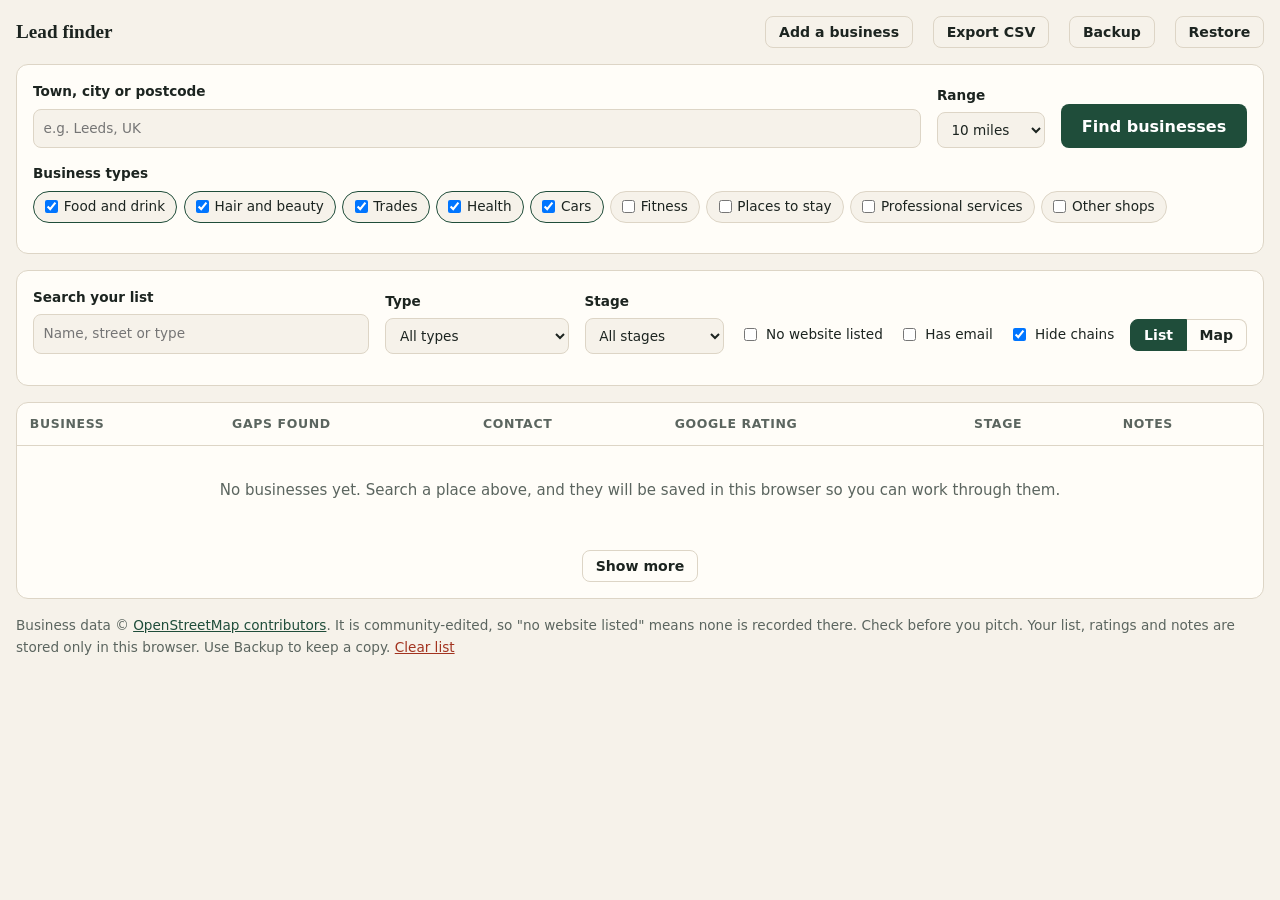
==== commit 0a64ae99: "Search the lead finder by range in miles (10 to 200) From 25 miles up, only businesses with no websi" ====
--- a/leads/index.html
+++ b/leads/index.html
@@ -25,12 +25,13 @@
       <label class="grow">Town, city or postcode
         <input id="place" placeholder="e.g. Leeds, UK" required>
       </label>
-      <label>Radius
+      <label>Range
         <select id="radius">
-          <option value="1000">1 km</option>
-          <option value="2000" selected>2 km</option>
-          <option value="5000">5 km</option>
-          <option value="10000">10 km</option>
+          <option value="10" selected>10 miles</option>
+          <option value="25">25 miles</option>
+          <option value="50">50 miles</option>
+          <option value="100">100 miles</option>
+          <option value="200">200 miles</option>
         </select>
       </label>
       <button class="btn" type="submit" id="go">Find businesses</button>
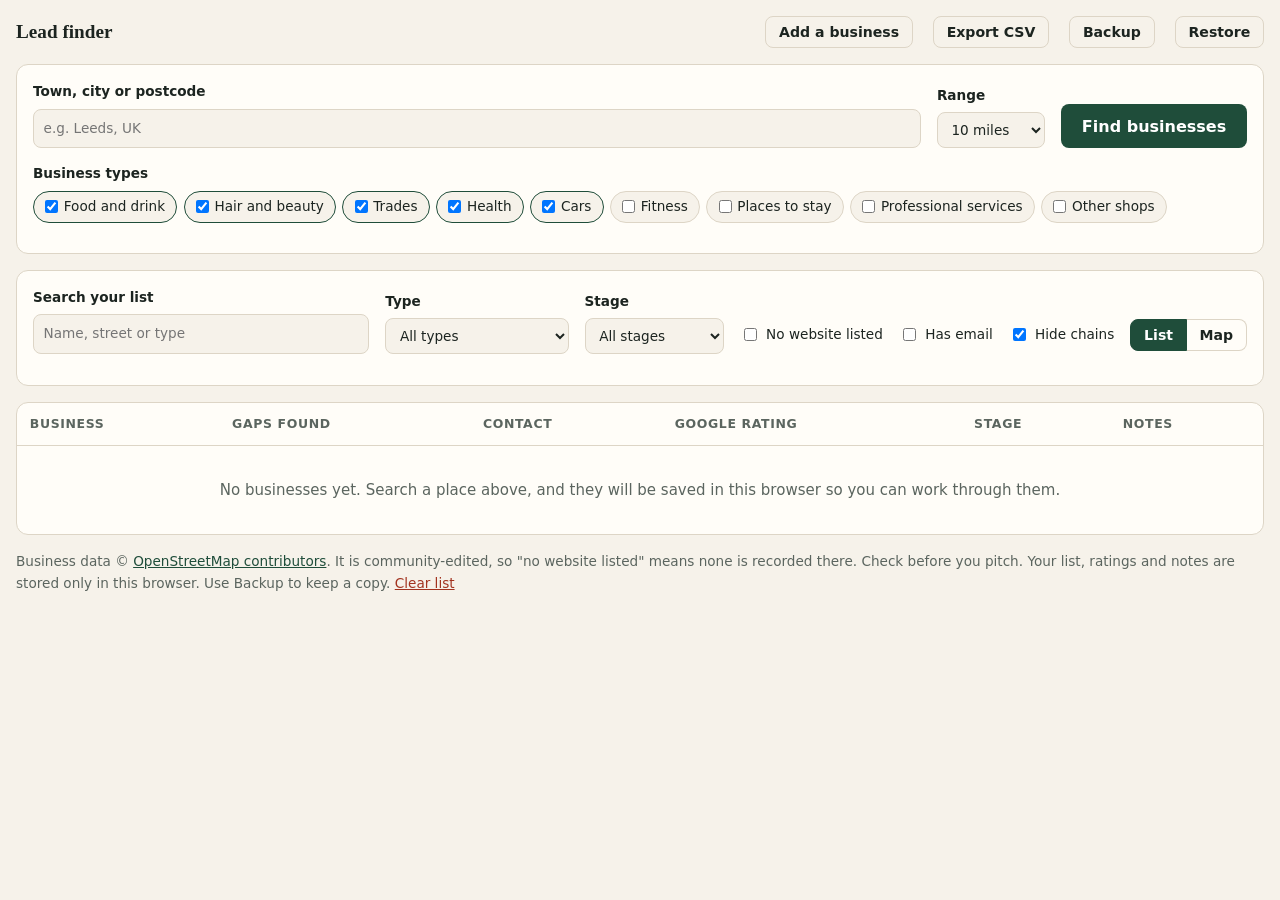
==== commit 0f2e5983: "Paginate the lead list Replaces the single long list with pages (10, 25, 50 or 100 per page), number" ====
--- a/leads/index.html
+++ b/leads/index.html
@@ -83,8 +83,18 @@
       <p id="empty" class="empty">
         No businesses yet. Search a place above, and they will be saved in this browser so you can work through them.
       </p>
-      <button type="button" class="ghost" id="more" hidden>Show more</button>
     </div>
+    <nav class="pager" id="pager" aria-label="Pages" hidden>
+      <label>Per page
+        <select id="page-size">
+          <option>10</option>
+          <option selected>25</option>
+          <option>50</option>
+          <option>100</option>
+        </select>
+      </label>
+      <div class="pages" id="pages"></div>
+    </nav>
 
     <p class="fine">
       Business data &copy; <a href="https://www.openstreetmap.org/copyright" target="_blank" rel="noopener">OpenStreetMap contributors</a>.
--- a/leads/leads.css
+++ b/leads/leads.css
@@ -48,6 +48,7 @@
 }
 .ghost:hover { border-color: var(--brand); }
 .ghost.file { display: inline-block; }
+.linklike.plain { color: var(--brand); font-size: inherit; }
 .linklike { font: inherit; color: var(--bad); background: none; border: 0; padding: 0; text-decoration: underline; cursor: pointer; }
 
 .table-wrap { overflow-x: auto; background: var(--surface); border: 1px solid var(--line); border-radius: 12px; }
@@ -58,8 +59,9 @@
 td .name { font-weight: 600; }
 td .sub { color: var(--muted); font-size: 0.85rem; }
 td a { word-break: break-word; }
-td.reach { font-size: 0.88rem; max-width: 15rem; }
-td.reach div { margin-bottom: 0.15rem; }
+td.reach { font-size: 0.88rem; max-width: 20rem; min-width: 15rem; }
+td.reach div { display: inline-block; margin: 0 0.8rem 0.2rem 0; }
+td.reach .draft-btn { display: block; }
 
 .gaps { display: flex; flex-wrap: wrap; gap: 0.3rem; max-width: 17rem; }
 .gap { font-size: 0.75rem; font-weight: 600; border-radius: 99px; padding: 0.1rem 0.55rem; background: var(--warn-bg); color: var(--warn); }
@@ -92,7 +94,15 @@
 .warn { background: var(--warn-bg); color: var(--warn); border-radius: 8px; padding: 0.6rem 0.8rem; font-size: 0.88rem; margin: 0; }
 
 .empty { padding: 2rem 1rem; margin: 0; text-align: center; color: var(--muted); }
-#more { display: block; margin: 1rem auto; }
+.pager { display: flex; flex-wrap: wrap; align-items: center; justify-content: space-between; gap: 0.8rem; margin-top: 0.9rem; }
+.pager[hidden] { display: none; }
+.pager label { display: flex; align-items: center; gap: 0.5rem; font-size: 0.85rem; font-weight: 400; color: var(--muted); }
+.pager select { width: auto; padding: 0.35rem 0.5rem; }
+.pages { display: flex; flex-wrap: wrap; gap: 0.3rem; align-items: center; }
+.pages button { min-width: 2.3rem; padding: 0.4rem 0.6rem; }
+.pages button[aria-current="page"] { background: var(--brand); color: var(--brand-ink); border-color: var(--brand); }
+.pages button:disabled { opacity: 0.4; cursor: default; }
+.pages span { color: var(--muted); padding: 0 0.2rem; }
 .fine { color: var(--muted); font-size: 0.85rem; margin-top: 1rem; }
 
 dialog {
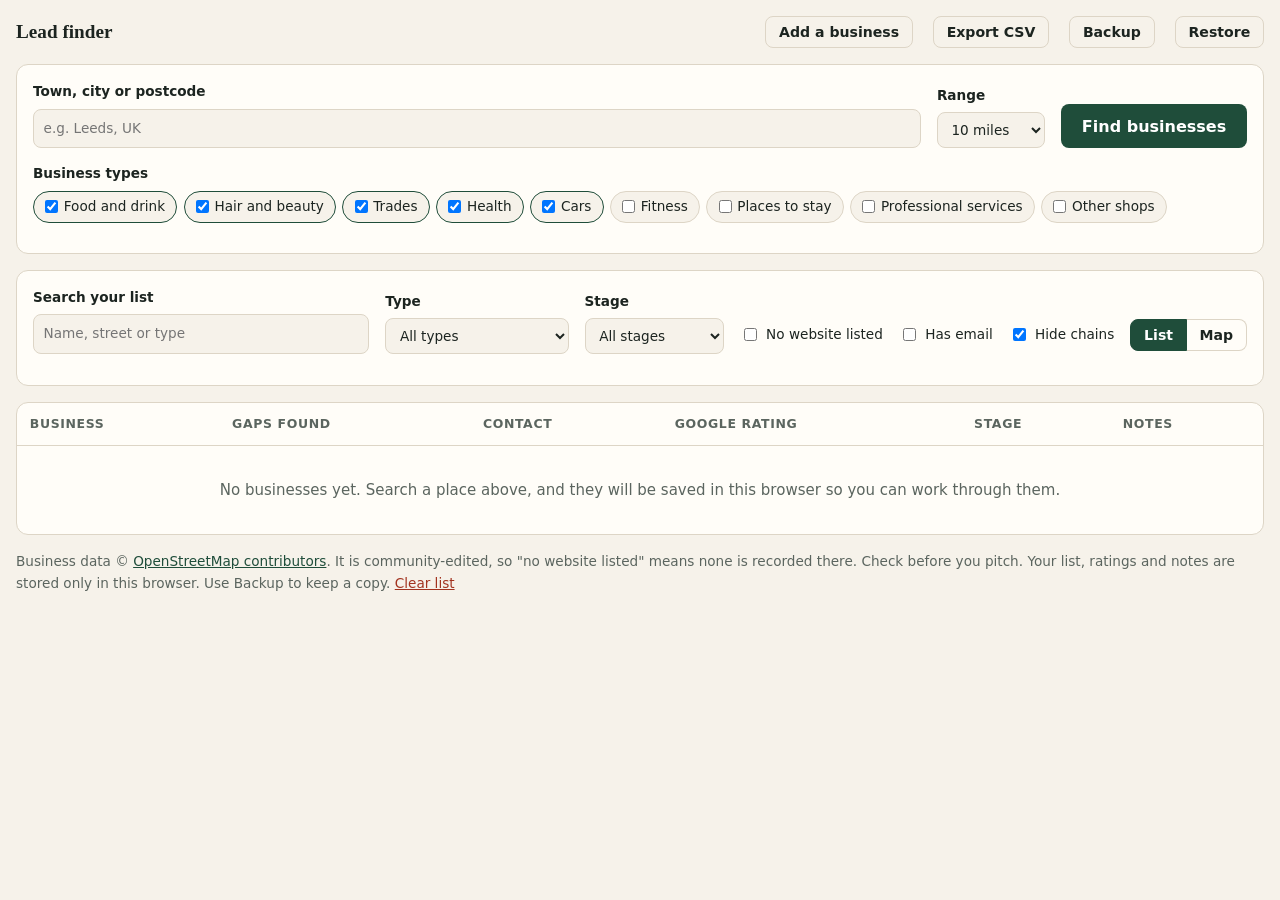
==== commit bb9ec147: "Offer Undo after marking a business as having a website Co-Authored-By: Claude Fable 5.2 <noreply@an" ====
--- a/leads/index.html
+++ b/leads/index.html
@@ -104,6 +104,8 @@
     </p>
   </main>
 
+  <div id="toast" class="toast" role="status" hidden></div>
+
   <dialog id="manual">
     <form method="dialog" id="manual-form">
       <h2>Add a business</h2>
--- a/leads/leads.css
+++ b/leads/leads.css
@@ -116,3 +116,7 @@
 dialog::backdrop { background: rgb(0 0 0 / 0.5); }
 dialog h2 { font-size: 1.3rem; margin-bottom: 0; }
 .dialog-actions { display: flex; justify-content: flex-end; gap: 0.6rem; }
+
+.toast { position: fixed; left: 50%; bottom: 24px; translate: -50% 0; z-index: 1000; display: flex; align-items: center; gap: 1rem; max-width: calc(100vw - 32px); background: var(--ink); color: var(--bg); padding: 0.7rem 0.8rem 0.7rem 1.1rem; border-radius: 10px; font-size: 0.92rem; box-shadow: 0 12px 30px -10px rgb(0 0 0 / 0.5); }
+.toast[hidden] { display: none; }
+.toast .ghost { color: var(--bg); border-color: color-mix(in srgb, var(--bg) 50%, transparent); }
